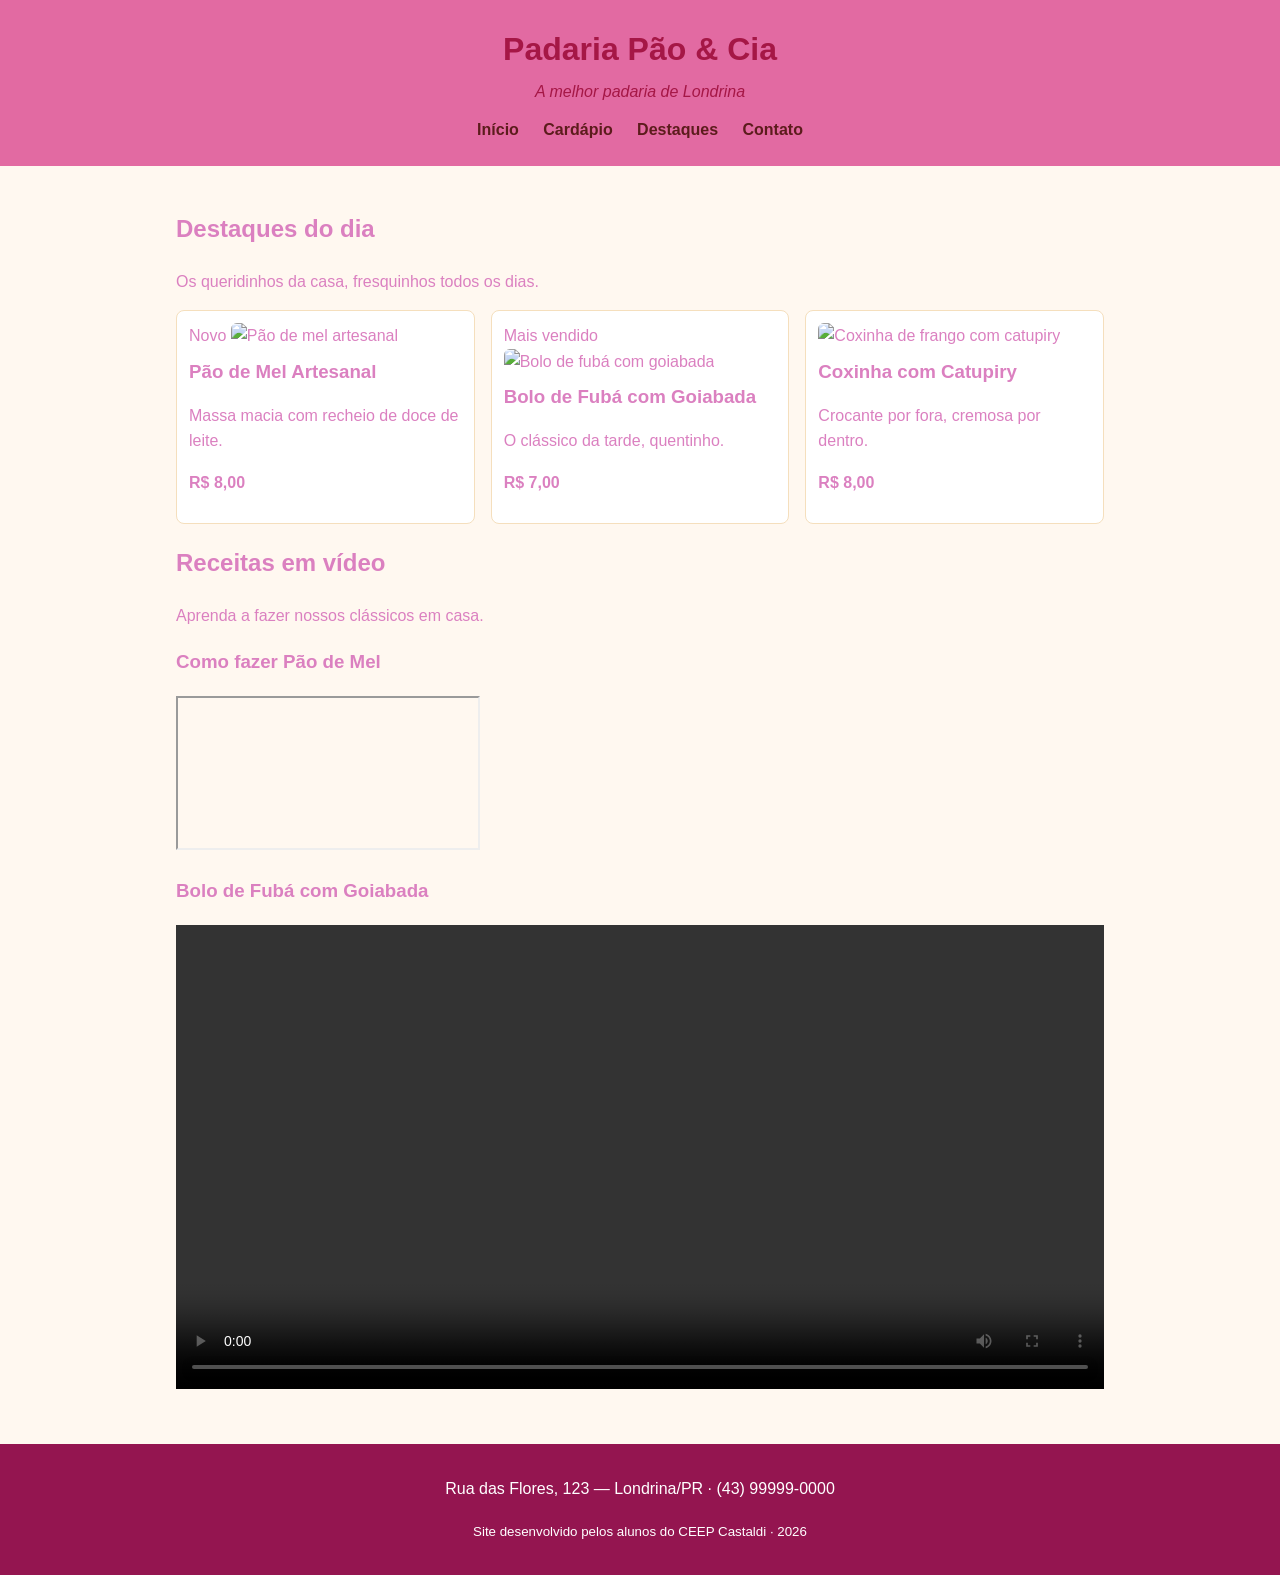
==== destaques.html @ f9ad5179 "ok" ====
<!DOCTYPE html>
<html lang="pt-BR">
<head>
    <meta charset="UTF-8">
    <meta name="viewport" content="width=device-width, initial-scale=1.0">
    <title>Destaques</title>
    <link rel="stylesheet" href="style.css">
</head>
<body>

    <header class="cabecalho">
        <h1>Padaria Pão &amp; Cia</h1>
        <p class="subtitulo">A melhor padaria de Londrina</p>
        <nav class="menu">
            <a href="index.html">Início</a>
            <a href="cardapio.html">Cardápio</a>
            <a href="destaques.html">Destaques</a>
            <a href="index.html#contato">Contato</a>
        </nav>
    </header>

    <main>

        <section class="intro">
            <h2>Destaques do dia</h2>
            <p>Os queridinhos da casa, fresquinhos todos os dias.</p>
        </section>

        <!-- Cards de destaque (reaproveita o estilo .cards / .card) -->
        <section class="destaques">
            <div class="cards">
                <article class="card">
                    <span class="selo">Novo</span>
                    <img src="img/pao-de-mel.jpg" alt="Pão de mel artesanal">
                    <h3>Pão de Mel Artesanal</h3>
                    <p>Massa macia com recheio de doce de leite.</p>
                    <p><strong>R$ 8,00</strong></p>
                </article>
                <article class="card">
                    <span class="selo">Mais vendido</span>
                    <img src="img/bolo-fuba.jpg" alt="Bolo de fubá com goiabada">
                    <h3>Bolo de Fubá com Goiabada</h3>
                    <p>O clássico da tarde, quentinho.</p>
                    <p><strong>R$ 7,00</strong></p>
                </article>
                <article class="card">
                    <img src="img/coxinha.jpg" alt="Coxinha de frango com catupiry">
                    <h3>Coxinha com Catupiry</h3>
                    <p>Crocante por fora, cremosa por dentro.</p>
                    <p><strong>R$ 8,00</strong></p>
                </article>
            </div>
        </section>

        <!-- RECEITAS EM VÍDEO -->
        <section class="receitas">
            <h2>Receitas em vídeo</h2>
            <p>Aprenda a fazer nossos clássicos em casa.</p>

            <div class="videos">

                <!-- OPÇÃO 1: vídeo do YouTube (troque VIDEO_ID pelo código do vídeo) -->
                <div class="video-item">
                    <h3>Como fazer Pão de Mel</h3>
                    <div class="video-wrapper">
                        <iframe src="https://www.youtube.com/embed/VIDEO_ID"
                                title="Receita de pão de mel"
                                allowfullscreen></iframe>
                    </div>
                </div>

                <!-- OPÇÃO 2: vídeo próprio (arquivo .mp4 dentro da pasta img/) -->
                <div class="video-item">
                    <h3>Bolo de Fubá com Goiabada</h3>
                    <video controls width="100%">
                        <source src="img/receita-bolo-fuba.mp4" type="video/mp4">
                        Seu navegador não suporta vídeo.
                    </video>
                </div>

            </div>
        </section>

    </main>

    <footer class="rodape">
        <p>Rua das Flores, 123 — Londrina/PR · (43) 99999-0000</p>
        <p><small>Site desenvolvido pelos alunos do CEEP Castaldi · 2026</small></p>
    </footer>

</body>
</html>
---- style.css ----
/* =========================================================
   PADARIA PÃO & CIA — CSS do Encontro 1
   Paleta com contraste aprovado no padrão WCAG AA
   ========================================================= */

/* box-sizing: a largura já inclui padding e borda (Box Model) */
* {
    box-sizing: border-box;
}

body {
    font-family: Arial, Helvetica, sans-serif;
    line-height: 1.6;
    margin: 0;
    color: #db80c0;             /* vermelho escuro () */
    background-color: #FFF8F0;  /* creme (fundo) */
}

/* ===== Cabeçalho ===== */
.cabecalho {
    background-color: #e26aa2;  /* âmbar escuro — texto branco tem contraste AA */
    color: #a51746;
    text-align: center;
    padding: 24px 16px;
}

.cabecalho h1 {
    margin: 0;
}

.subtitulo {
    margin: 4px 0 12px;
    font-style: italic;
}

.menu a {
    color: #5c1c1c;
    text-decoration: none;
    margin: 0 10px;
    font-weight: bold;
}

.menu a:hover {
    text-decoration: underline;
}

/* ===== Área central ===== */
main {
    max-width: 960px;
    margin: 0 auto;    /* centraliza a página */
    padding: 24px 16px;
}

blockquote {
    border-left: 4px solid #7c1b40;
    margin: 0 0 16px;
    padding: 8px 16px;
    background-color: #FDEEDC;
}

/* ===== Cards de destaque (Flexbox) ===== */
.cards {
    display: flex;         /* coloca os cards lado a lado */
    flex-wrap: wrap;       /* quebra a linha em telas menores */
    gap: 16px;             /* espaço entre os cards */
}

.card {
    flex: 1 1 250px;       /* cresce, encolhe, largura base 250px */
    border: 1px solid #f5dfbd;
    border-radius: 8px;
    padding: 12px;
    background-color: #FFFFFF;
}

.card img {
    width: 100%;
    height: 180px;
    object-fit: cover;     /* recorta a imagem sem deformar */
    border-radius: 6px;
}

.card h3 {
    margin: 8px 0 4px;
}

/* ===== Tabela do cardápio ===== */
.tabela-cardapio {
    width: 100%;
    border-collapse: collapse;   /* junta as bordas das células */
    margin-top: 8px;
}

.tabela-cardapio caption {
    text-align: left;
    font-style: italic;
    margin-bottom: 8px;
}

.tabela-cardapio th,
.tabela-cardapio td {
    border: 1px solid #E0C9A6;
    padding: 10px;
    text-align: left;
}

.tabela-cardapio thead {
    background-color: #da91b5;
    color: #FFFFFF;
}

/* ===== Rodapé ===== */
.rodape {
    background-color: #941550;
    color: #FFFFFF;
    text-align: center;
    padding: 16px;
    margin-top: 24px;
}
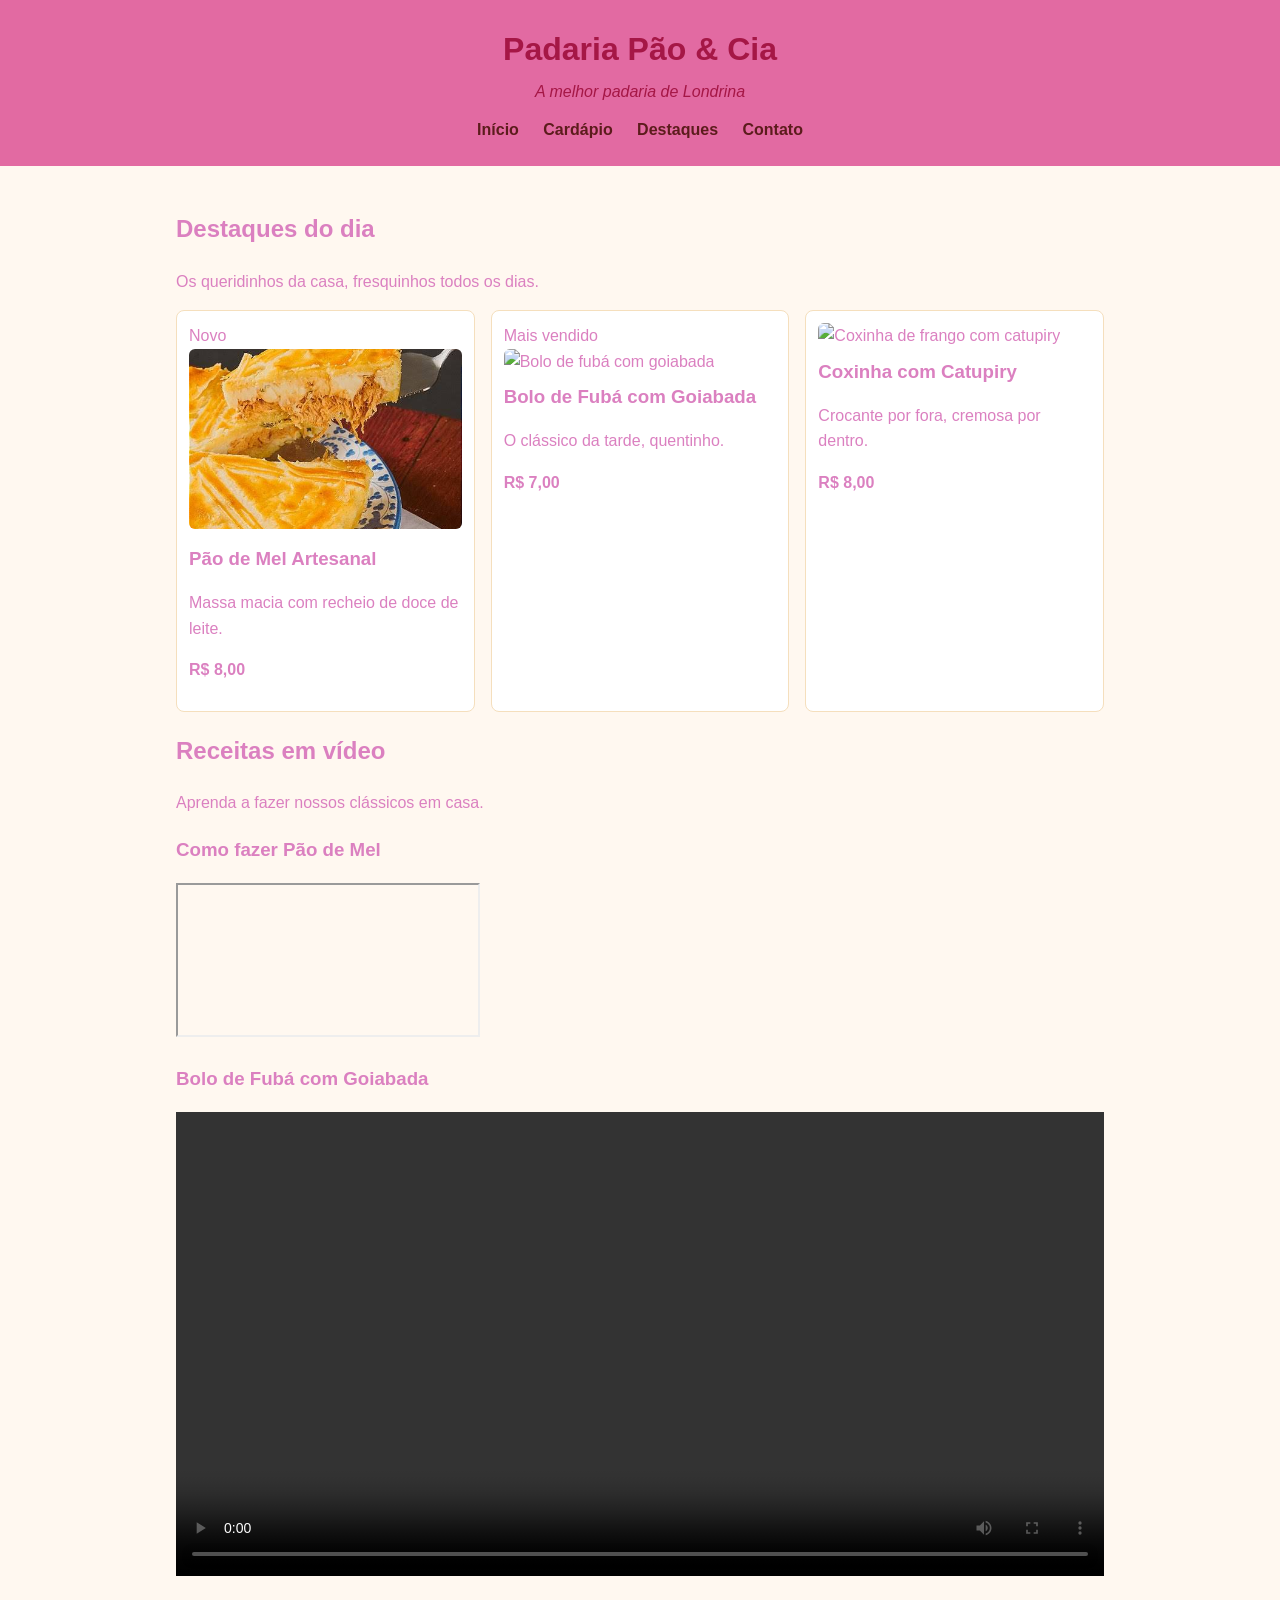
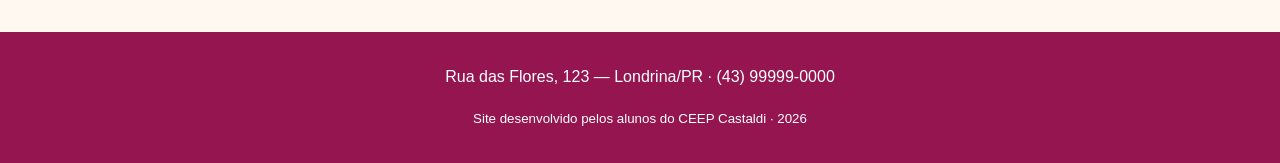
==== commit a626593b: "ok" ====
--- a/destaques.html
+++ b/destaques.html
@@ -31,7 +31,7 @@
             <div class="cards">
                 <article class="card">
                     <span class="selo">Novo</span>
-                    <img src="img/pao-de-mel.jpg" alt="Pão de mel artesanal">
+                    <img src="empadãodefrango.png" alt="Emapadão de frango">
                     <h3>Pão de Mel Artesanal</h3>
                     <p>Massa macia com recheio de doce de leite.</p>
                     <p><strong>R$ 8,00</strong></p>
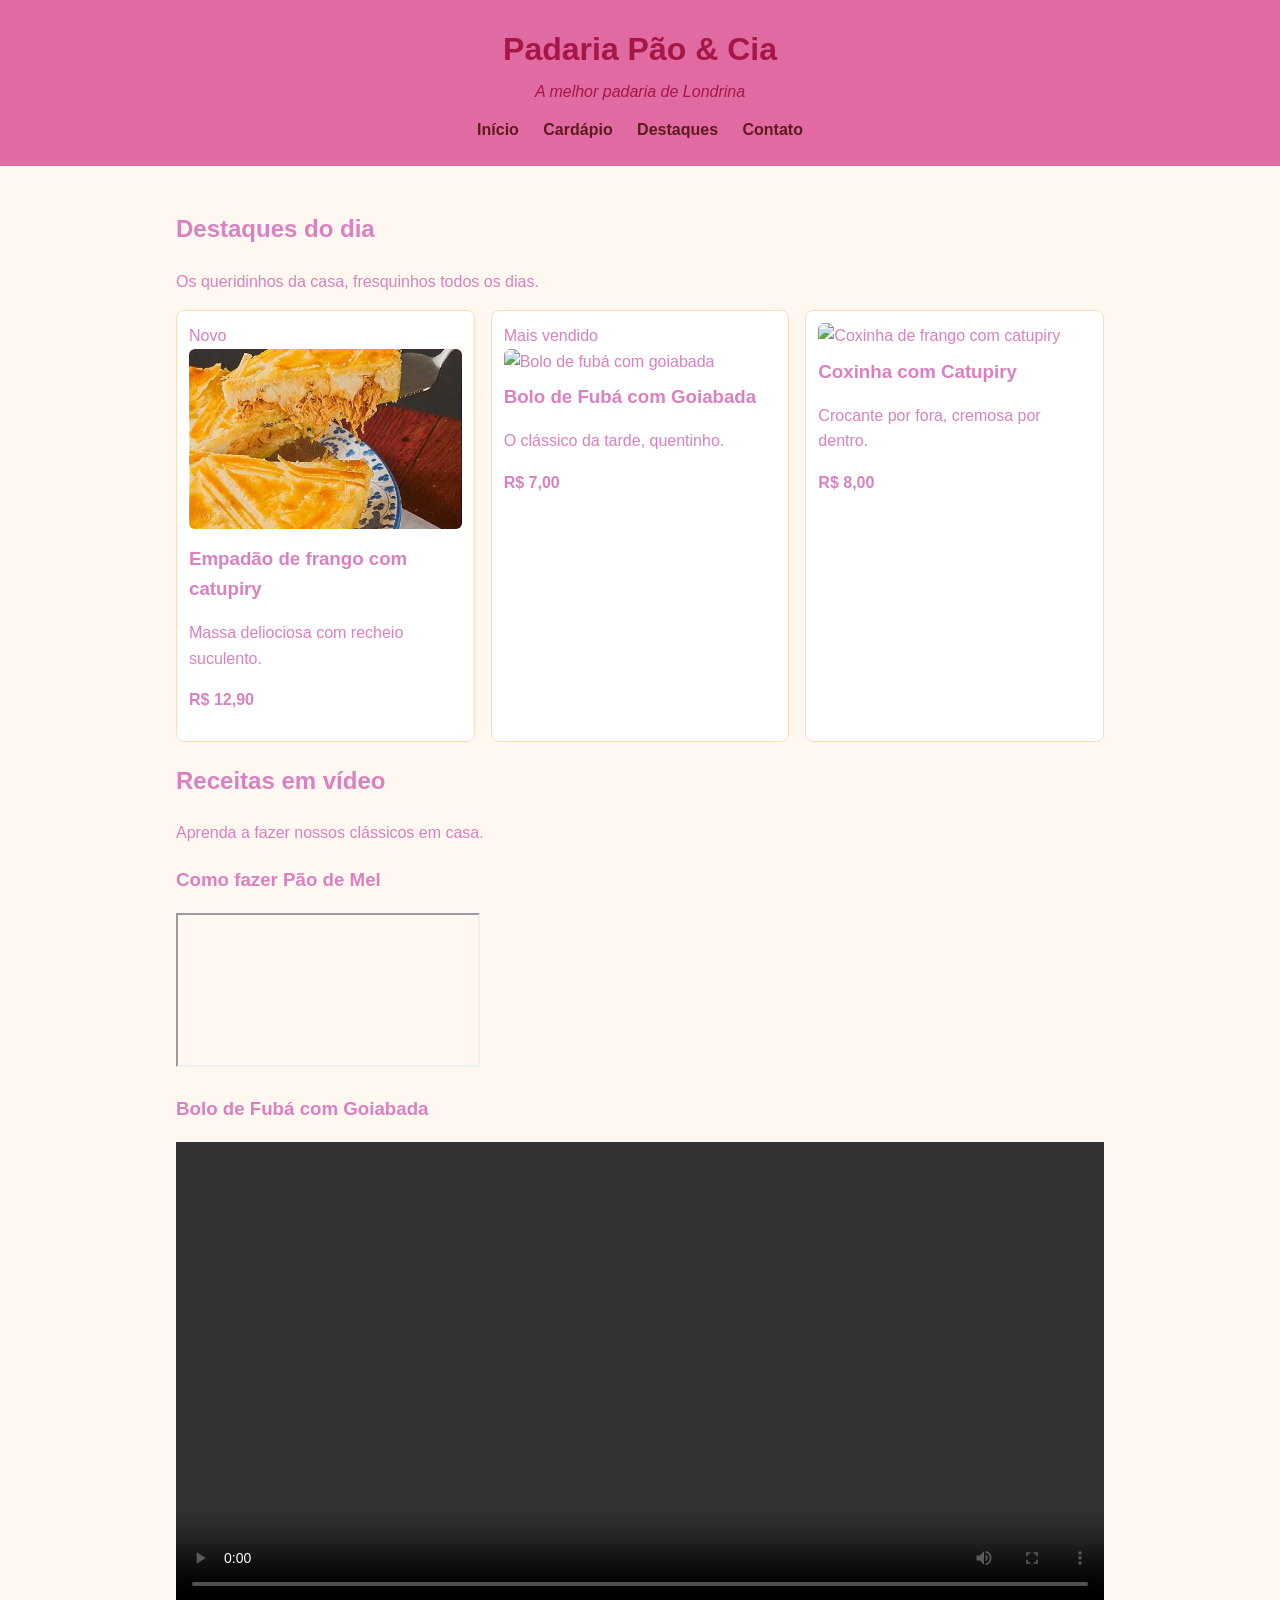
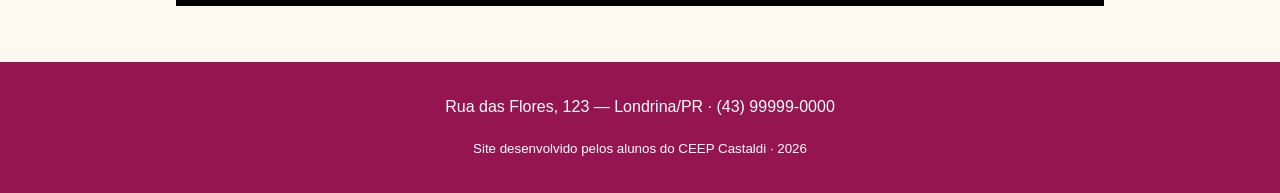
==== commit a7f144ef: "ok" ====
--- a/destaques.html
+++ b/destaques.html
@@ -32,9 +32,9 @@
                 <article class="card">
                     <span class="selo">Novo</span>
                     <img src="empadãodefrango.png" alt="Emapadão de frango">
-                    <h3>Pão de Mel Artesanal</h3>
-                    <p>Massa macia com recheio de doce de leite.</p>
-                    <p><strong>R$ 8,00</strong></p>
+                    <h3>Empadão de frango com catupiry</h3>
+                    <p>Massa deliociosa com recheio suculento.</p>
+                    <p><strong>R$ 12,90</strong></p>
                 </article>
                 <article class="card">
                     <span class="selo">Mais vendido</span>
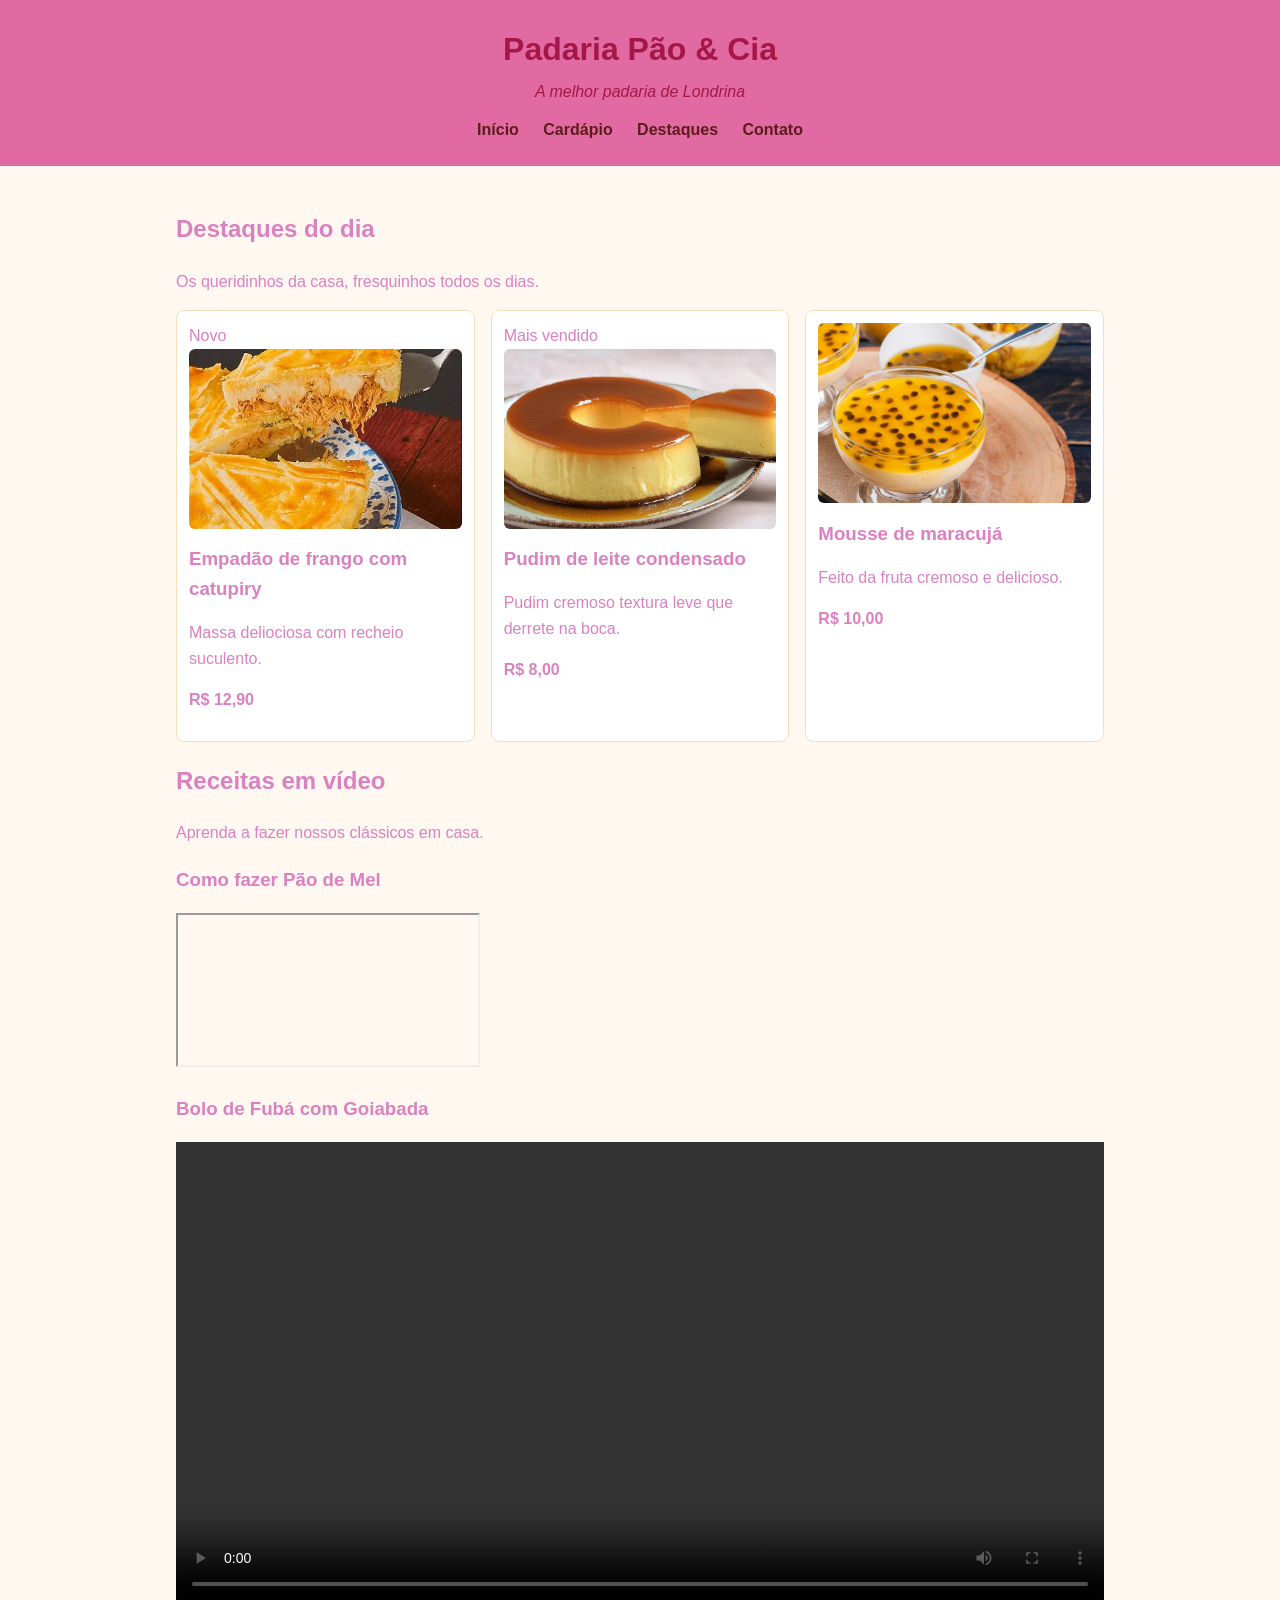
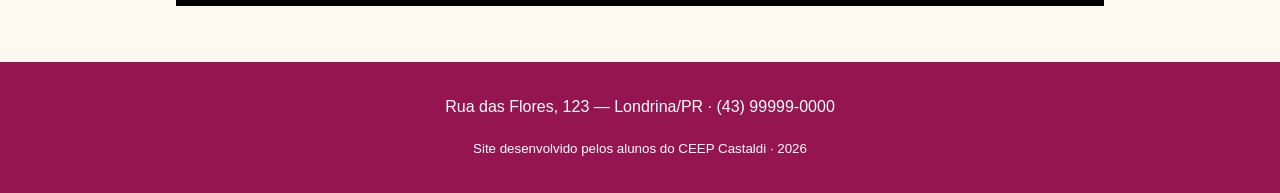
==== commit cf0719ef: "ok" ====
--- a/destaques.html
+++ b/destaques.html
@@ -38,16 +38,16 @@
                 </article>
                 <article class="card">
                     <span class="selo">Mais vendido</span>
-                    <img src="img/bolo-fuba.jpg" alt="Bolo de fubá com goiabada">
-                    <h3>Bolo de Fubá com Goiabada</h3>
-                    <p>O clássico da tarde, quentinho.</p>
-                    <p><strong>R$ 7,00</strong></p>
+                    <img src="pudim.png" alt="Pudim de leite condensado">
+                    <h3>Pudim de leite condensado</h3>
+                    <p>Pudim cremoso textura leve que derrete na boca.</p>
+                    <p><strong>R$ 8,00</strong></p>
                 </article>
                 <article class="card">
-                    <img src="img/coxinha.jpg" alt="Coxinha de frango com catupiry">
-                    <h3>Coxinha com Catupiry</h3>
-                    <p>Crocante por fora, cremosa por dentro.</p>
-                    <p><strong>R$ 8,00</strong></p>
+                    <img src="mousse-maracuja.jpg" alt="Mousse de maracujá">
+                    <h3>Mousse de maracujá</h3>
+                    <p>Feito da fruta cremoso e delicioso.</p>
+                    <p><strong>R$ 10,00</strong></p>
                 </article>
             </div>
         </section>
